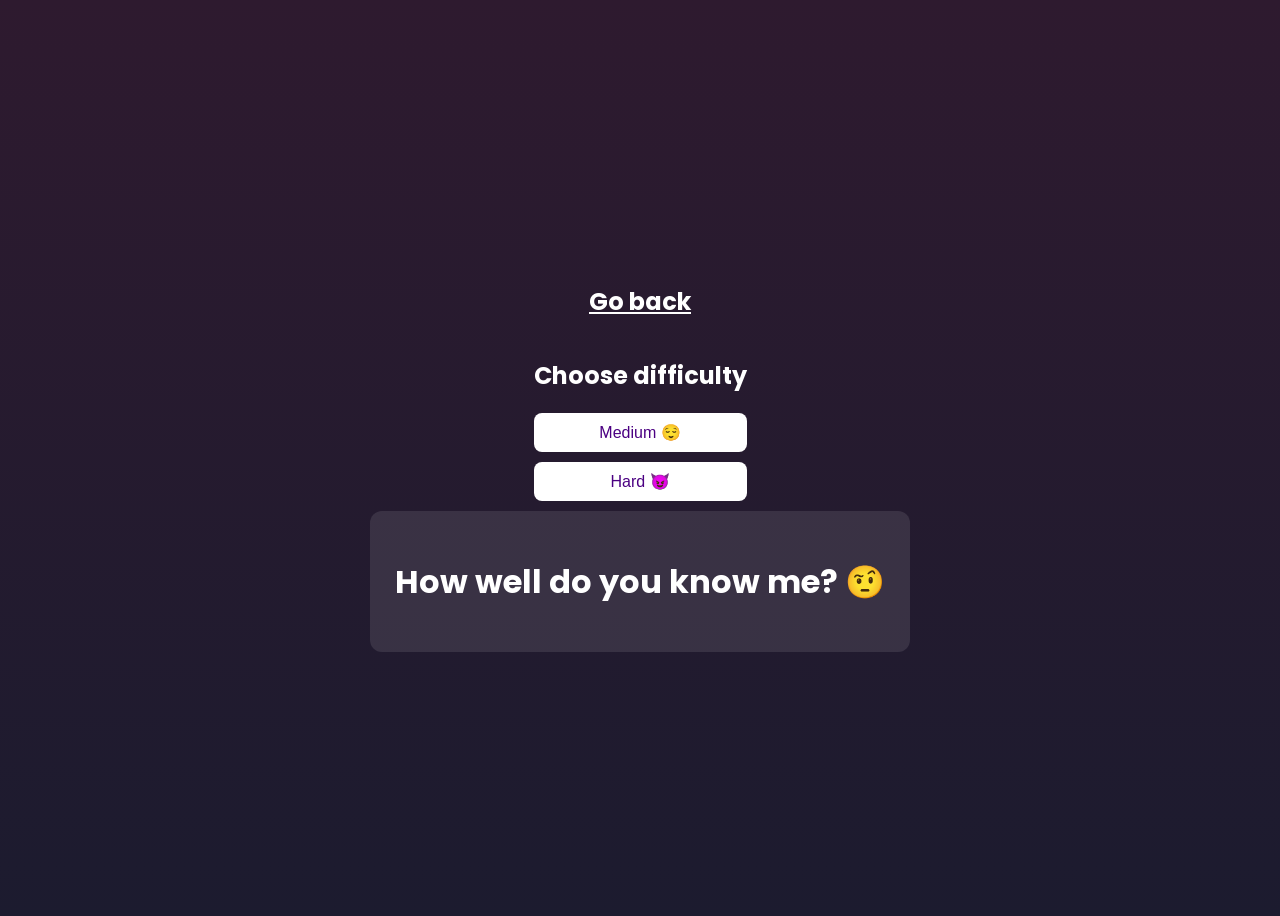
==== pages/quiz.html @ c8d951cc "copy paste boiler code" ====
<!DOCTYPE html>
<html lang="en">
<head>
  <meta charset="UTF-8" />
  <meta name="viewport" content="width=device-width, initial-scale=1.0" />
  <title>How Well Do You Know Me?</title>
  <link rel="stylesheet" href="../css/styles.css">
<style>

.quiz-container {
  background: rgba(255, 255, 255, 0.1);
  padding: 25px;
  border-radius: 12px;
  text-align: center;
}

button {
  display: block;
  width: 100%;
  margin: 10px 0;
  padding: 10px;
  border: none;
  border-radius: 8px;
  cursor: pointer;
  font-size: 16px;
}


.hidden {
  display: none;
}

</style>
</head>
<body>
    <h2><a href="../index.html">Go back</a></h2>
    <div id="difficulty-select">
  <h2>Choose difficulty</h2>
  <button onclick="startQuiz('medium')">Medium 😌</button>
  <button onclick="startQuiz('hard')">Hard 😈</button>
</div>

  <div class="quiz-container">
    <h1>How well do you know me? 🤨</h1>

    <div id="quiz" class="hidden">
      <p id="question"></p>
      <div id="answers"></div>
    </div>

    <p id="score" class="hidden"></p>
    <button id="restart" class="hidden">Try again</button>
  </div>

  <script src="../js/quiz.js"></script>
</body>
</html>
---- css/styles.css ----
@import url("https://fonts.googleapis.com/css2?family=Poppins:wght@400;500;600;700&display=swap");

body {
    font-family: "Poppins", sans-serif;
    background-color: #0F1A2B;
    background: linear-gradient(to bottom, #2E1A2F, #1C1B2F);
    color: white;
    height: 100vh;
}

body {
    display: flex;
    flex-direction: column;
    justify-content: center;
    align-items: center;
}

a {
    /* text-decoration: none; */
    color: #fff;
}

button {
    background-color: #fff;
    color: #4b0082;
    margin: 20px auto;
    display: block;
    padding: 10px 20px;
    border: none;
    border-radius: 20px;
    cursor: pointer;
    font-size: 16px;
}
ul {
    display: flex;
    flex-direction: column;
    justify-content: center;
    gap: 30px;
}
li {
    list-style: none;
}
li a {
    color: black;
    text-decoration: none;
    background-color: white;
    padding: 8px 10px;
    border-radius: 5px;
    text-align: center;
}
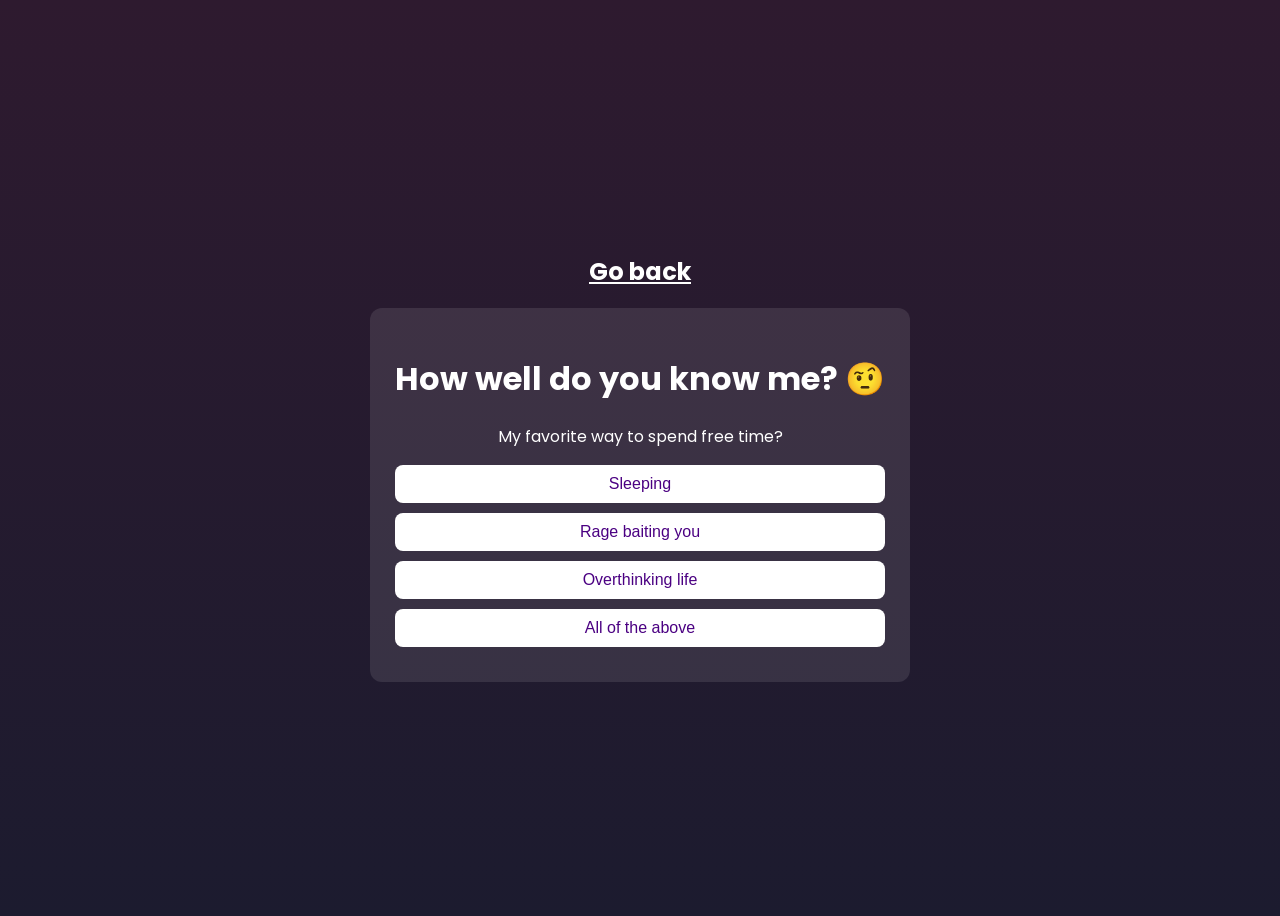
==== commit c0d2cf05: "edit quiz" ====
--- a/pages/quiz.html
+++ b/pages/quiz.html
@@ -34,11 +34,6 @@
 </head>
 <body>
     <h2><a href="../index.html">Go back</a></h2>
-    <div id="difficulty-select">
-  <h2>Choose difficulty</h2>
-  <button onclick="startQuiz('medium')">Medium 😌</button>
-  <button onclick="startQuiz('hard')">Hard 😈</button>
-</div>
 
   <div class="quiz-container">
     <h1>How well do you know me? 🤨</h1>
